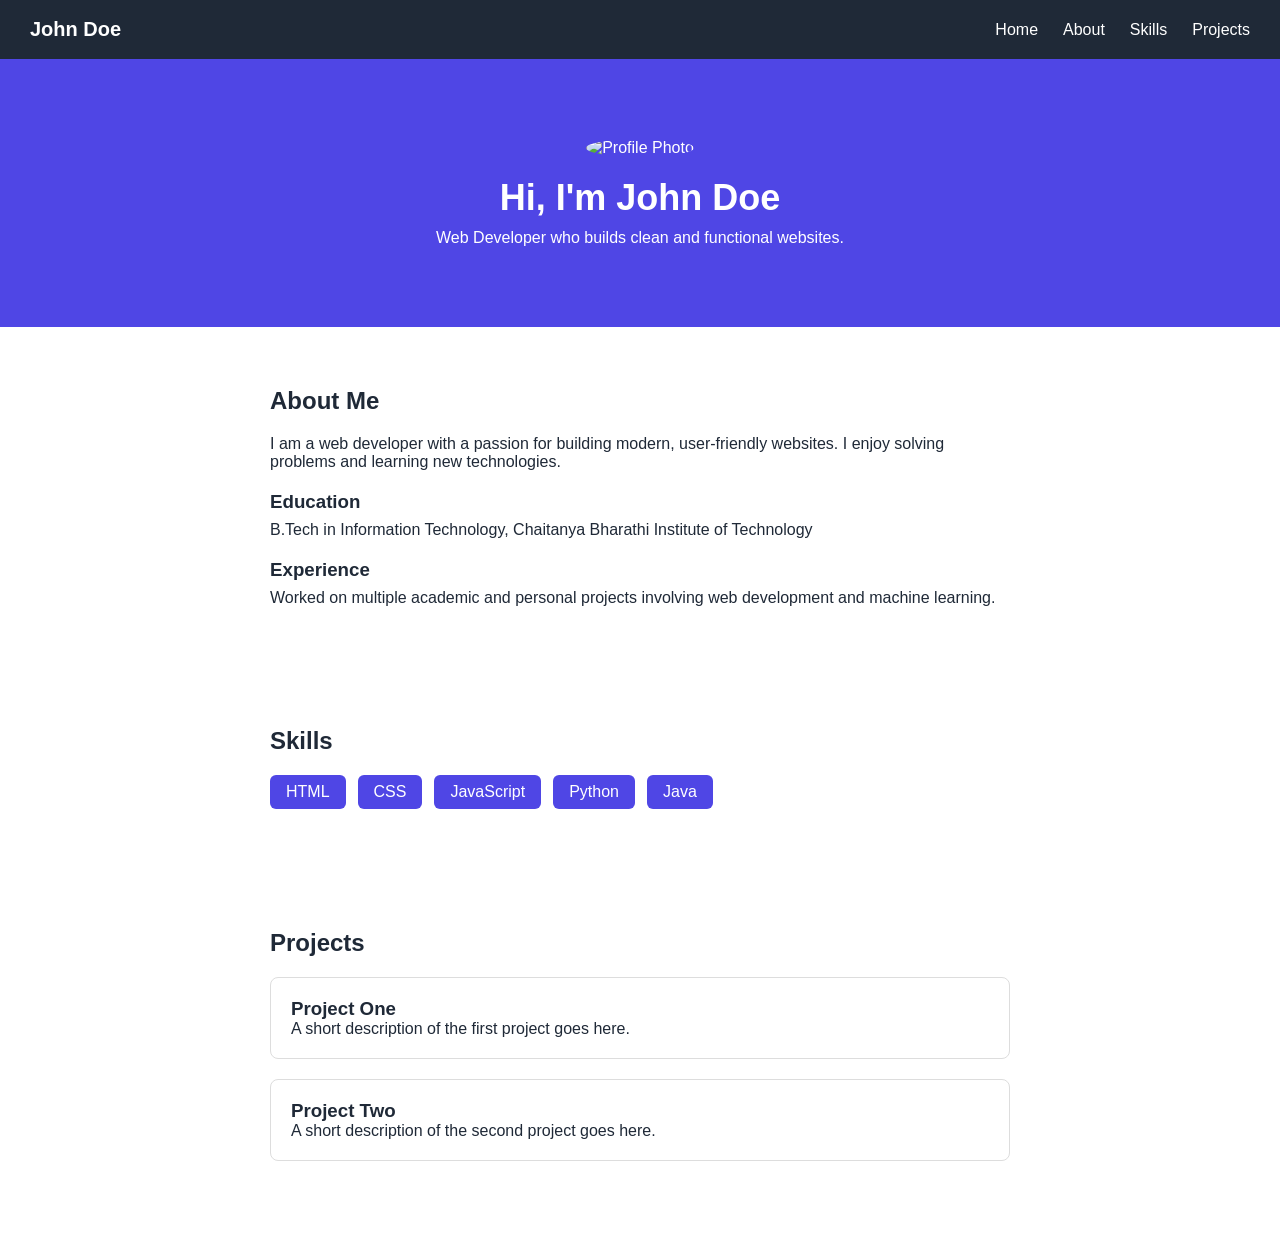
==== task-5/task05-portfolio.html @ 2bb4bf8a "added task folders" ====
<!DOCTYPE html>
<html lang="en">
<head>
  <meta charset="UTF-8">
  <meta name="viewport" content="width=device-width, initial-scale=1.0">
  <title>My Portfolio</title>
  <link rel="stylesheet" href="task05-portfolio.css">
</head>
<body>

  <nav>
    <div class="logo">John Doe</div>
    <ul>
      <li><a href="#home">Home</a></li>
      <li><a href="#about">About</a></li>
      <li><a href="#skills">Skills</a></li>
      <li><a href="#projects">Projects</a></li>
    </ul>
  </nav>

  <section id="home" class="hero">
    <img src="https://via.placeholder.com/150" alt="Profile Photo" class="profile-photo">
    <h1>Hi, I'm John Doe</h1>
    <p>Web Developer who builds clean and functional websites.</p>
  </section>

  <section id="about" class="about">
    <h2>About Me</h2>
    <p>I am a web developer with a passion for building modern, user-friendly websites. I enjoy solving problems and learning new technologies.</p>

    <h3>Education</h3>
    <p>B.Tech in Information Technology, Chaitanya Bharathi Institute of Technology</p>

    <h3>Experience</h3>
    <p>Worked on multiple academic and personal projects involving web development and machine learning.</p>
  </section>

  <section id="skills" class="skills">
    <h2>Skills</h2>
    <ul>
      <li>HTML</li>
      <li>CSS</li>
      <li>JavaScript</li>
      <li>Python</li>
      <li>Java</li>
    </ul>
  </section>

  <section id="projects" class="projects">
    <h2>Projects</h2>

    <div class="project-card">
      <h3>Project One</h3>
      <p>A short description of the first project goes here.</p>
    </div>

    <div class="project-card">
      <h3>Project Two</h3>
      <p>A short description of the second project goes here.</p>
    </div>
  </section>

</body>
</html>
---- task-5/task05-portfolio.css ----
* {
  margin: 0;
  padding: 0;
  box-sizing: border-box;
}

body {
  font-family: Arial, sans-serif;
  color: #1f2937;
}

nav {
  display: flex;
  justify-content: space-between;
  align-items: center;
  padding: 18px 30px;
  background-color: #1f2937;
}

.logo {
  color: #ffffff;
  font-size: 20px;
  font-weight: bold;
}

nav ul {
  list-style: none;
  display: flex;
  gap: 25px;
}

nav a {
  text-decoration: none;
  color: #ffffff;
}

.hero {
  text-align: center;
  padding: 80px 20px;
  background-color: #4f46e5;
  color: #ffffff;
}

.profile-photo {
  width: 150px;
  height: 150px;
  border-radius: 50%;
  margin-bottom: 20px;
}

.hero h1 {
  font-size: 36px;
  margin-bottom: 10px;
}

.about, .skills, .projects {
  padding: 60px 30px;
  max-width: 800px;
  margin: 0 auto;
}

.about h2, .skills h2, .projects h2 {
  margin-bottom: 20px;
}

.about h3 {
  margin-top: 20px;
  margin-bottom: 8px;
}

.skills ul {
  list-style: none;
  display: flex;
  flex-wrap: wrap;
  gap: 12px;
}

.skills li {
  background-color: #4f46e5;
  color: #ffffff;
  padding: 8px 16px;
  border-radius: 6px;
}

.project-card {
  border: 1px solid #dddddd;
  border-radius: 8px;
  padding: 20px;
  margin-bottom: 20px;
}

@media (max-width: 480px) {
  nav {
    flex-direction: column;
    gap: 10px;
  }

  nav ul {
    gap: 15px;
  }

  .hero h1 {
    font-size: 28px;
  }
}
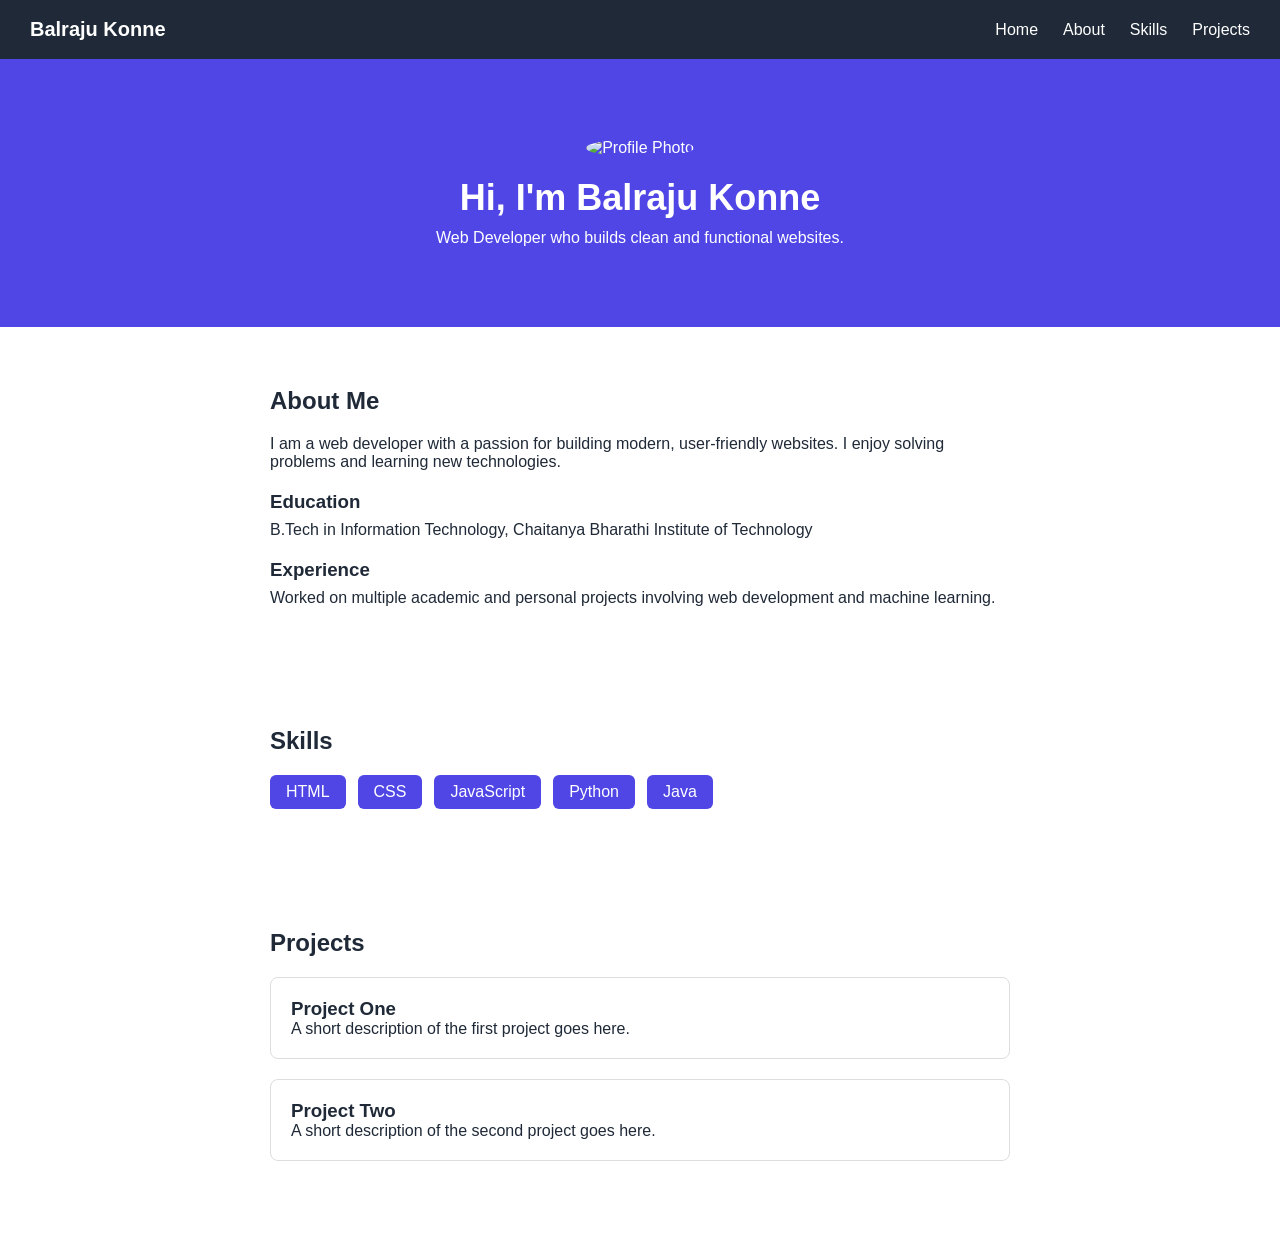
==== commit 09148e3d: "Update portfolio name" ====
--- a/task-5/task05-portfolio.html
+++ b/task-5/task05-portfolio.html
@@ -9,7 +9,7 @@
 <body>
 
   <nav>
-    <div class="logo">John Doe</div>
+    <div class="logo">Balraju Konne</div>
     <ul>
       <li><a href="#home">Home</a></li>
       <li><a href="#about">About</a></li>
@@ -20,7 +20,7 @@
 
   <section id="home" class="hero">
     <img src="https://via.placeholder.com/150" alt="Profile Photo" class="profile-photo">
-    <h1>Hi, I'm John Doe</h1>
+    <h1>Hi, I'm Balraju Konne</h1>
     <p>Web Developer who builds clean and functional websites.</p>
   </section>
 
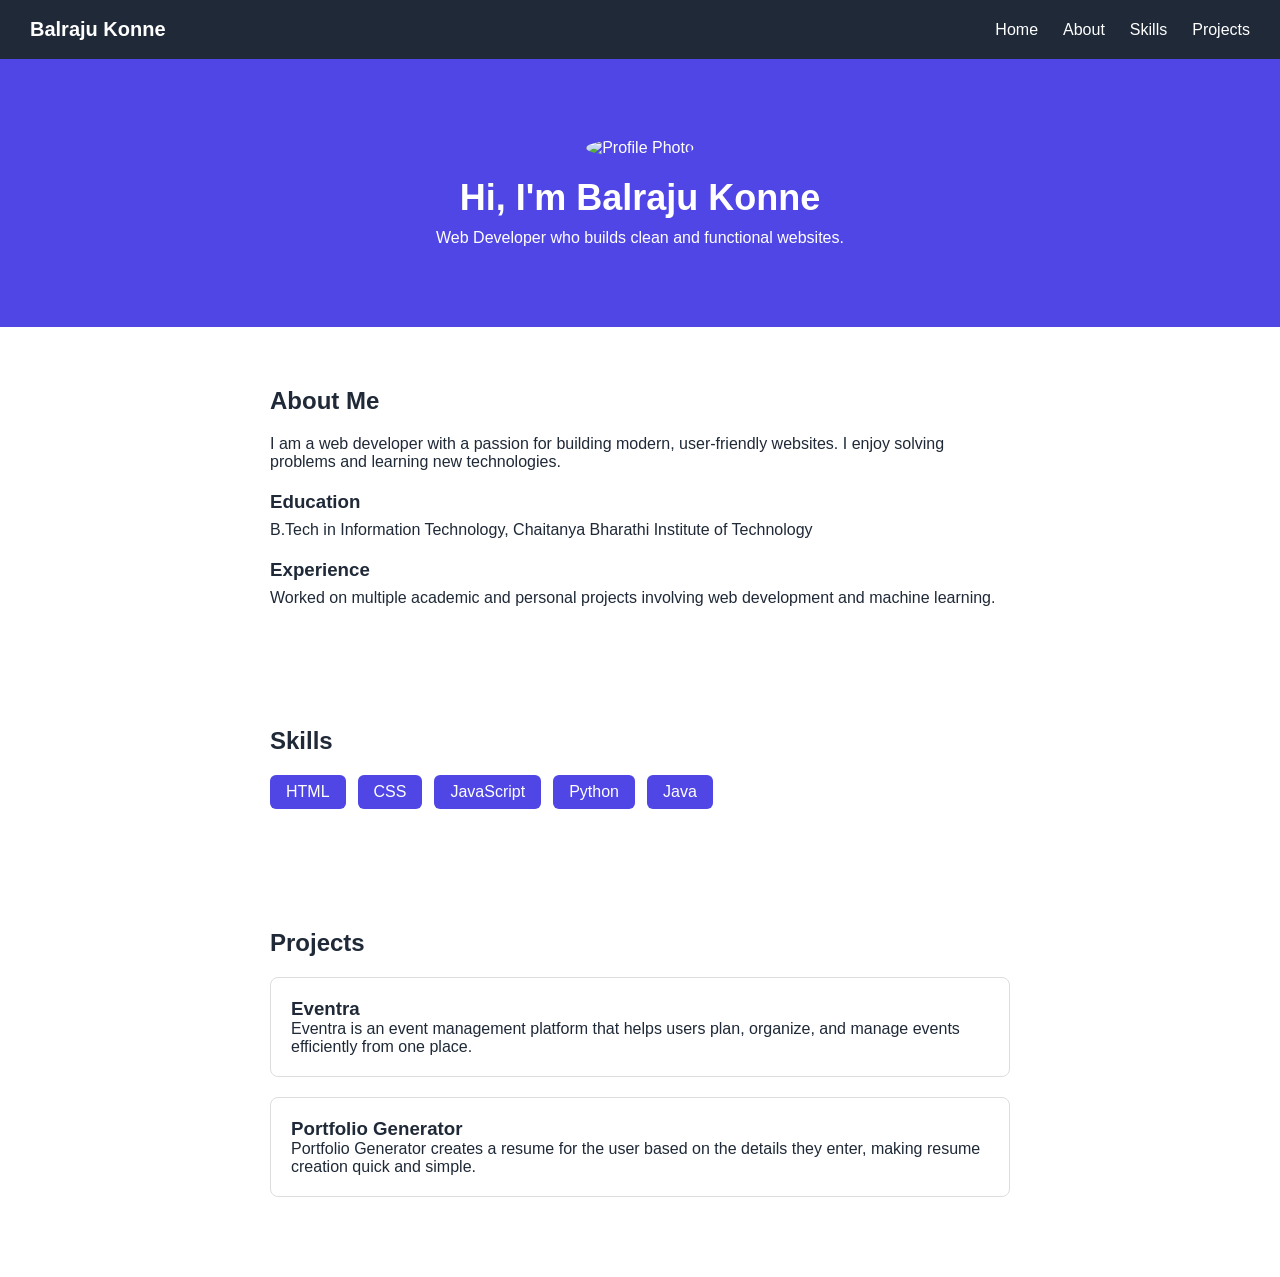
==== commit f9f04106: "Update project descriptions in portfolio.html" ====
--- a/task-5/task05-portfolio.html
+++ b/task-5/task05-portfolio.html
@@ -50,13 +50,13 @@
     <h2>Projects</h2>
 
     <div class="project-card">
-      <h3>Project One</h3>
-      <p>A short description of the first project goes here.</p>
+      <h3>Eventra</h3>
+      <p>Eventra is an event management platform that helps users plan, organize, and manage events efficiently from one place.</p>
     </div>
 
     <div class="project-card">
-      <h3>Project Two</h3>
-      <p>A short description of the second project goes here.</p>
+      <h3>Portfolio Generator</h3>
+      <p>Portfolio Generator creates a resume for the user based on the details they enter, making resume creation quick and simple.</p>
     </div>
   </section>
 
